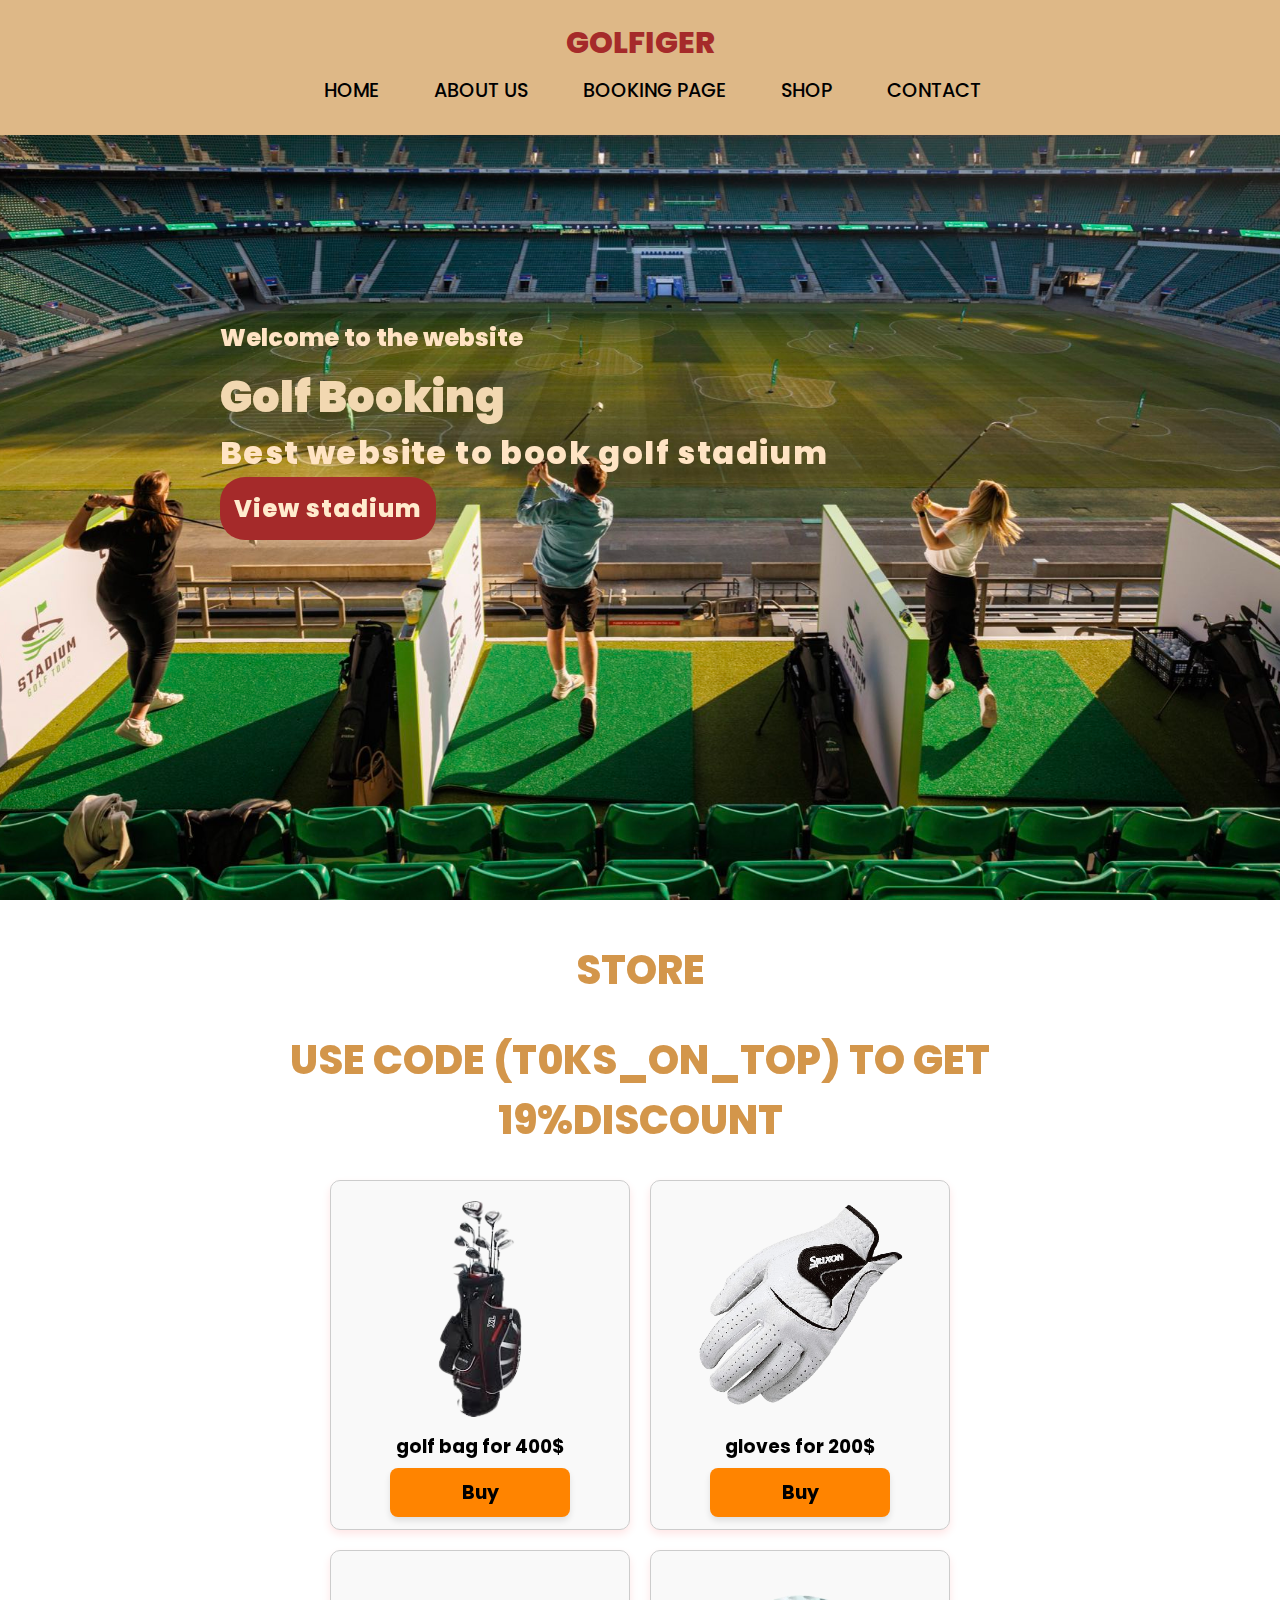
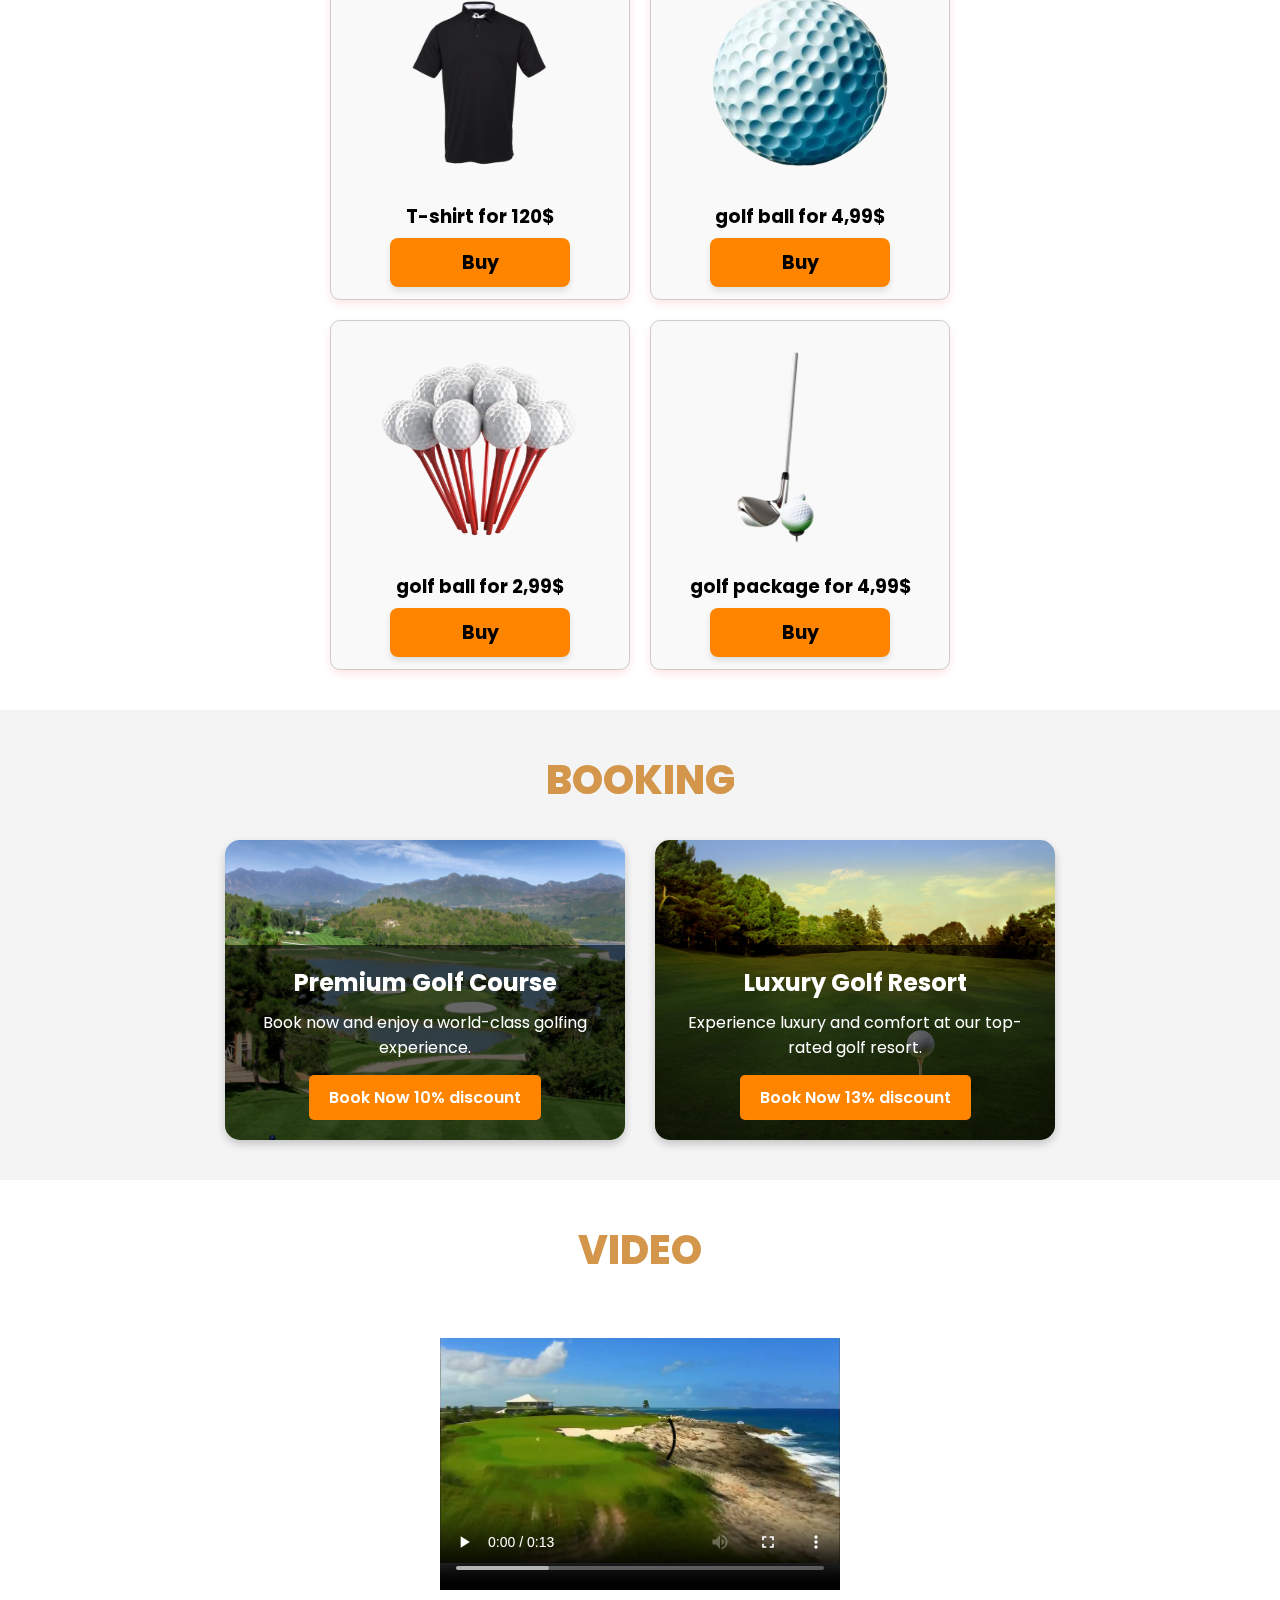
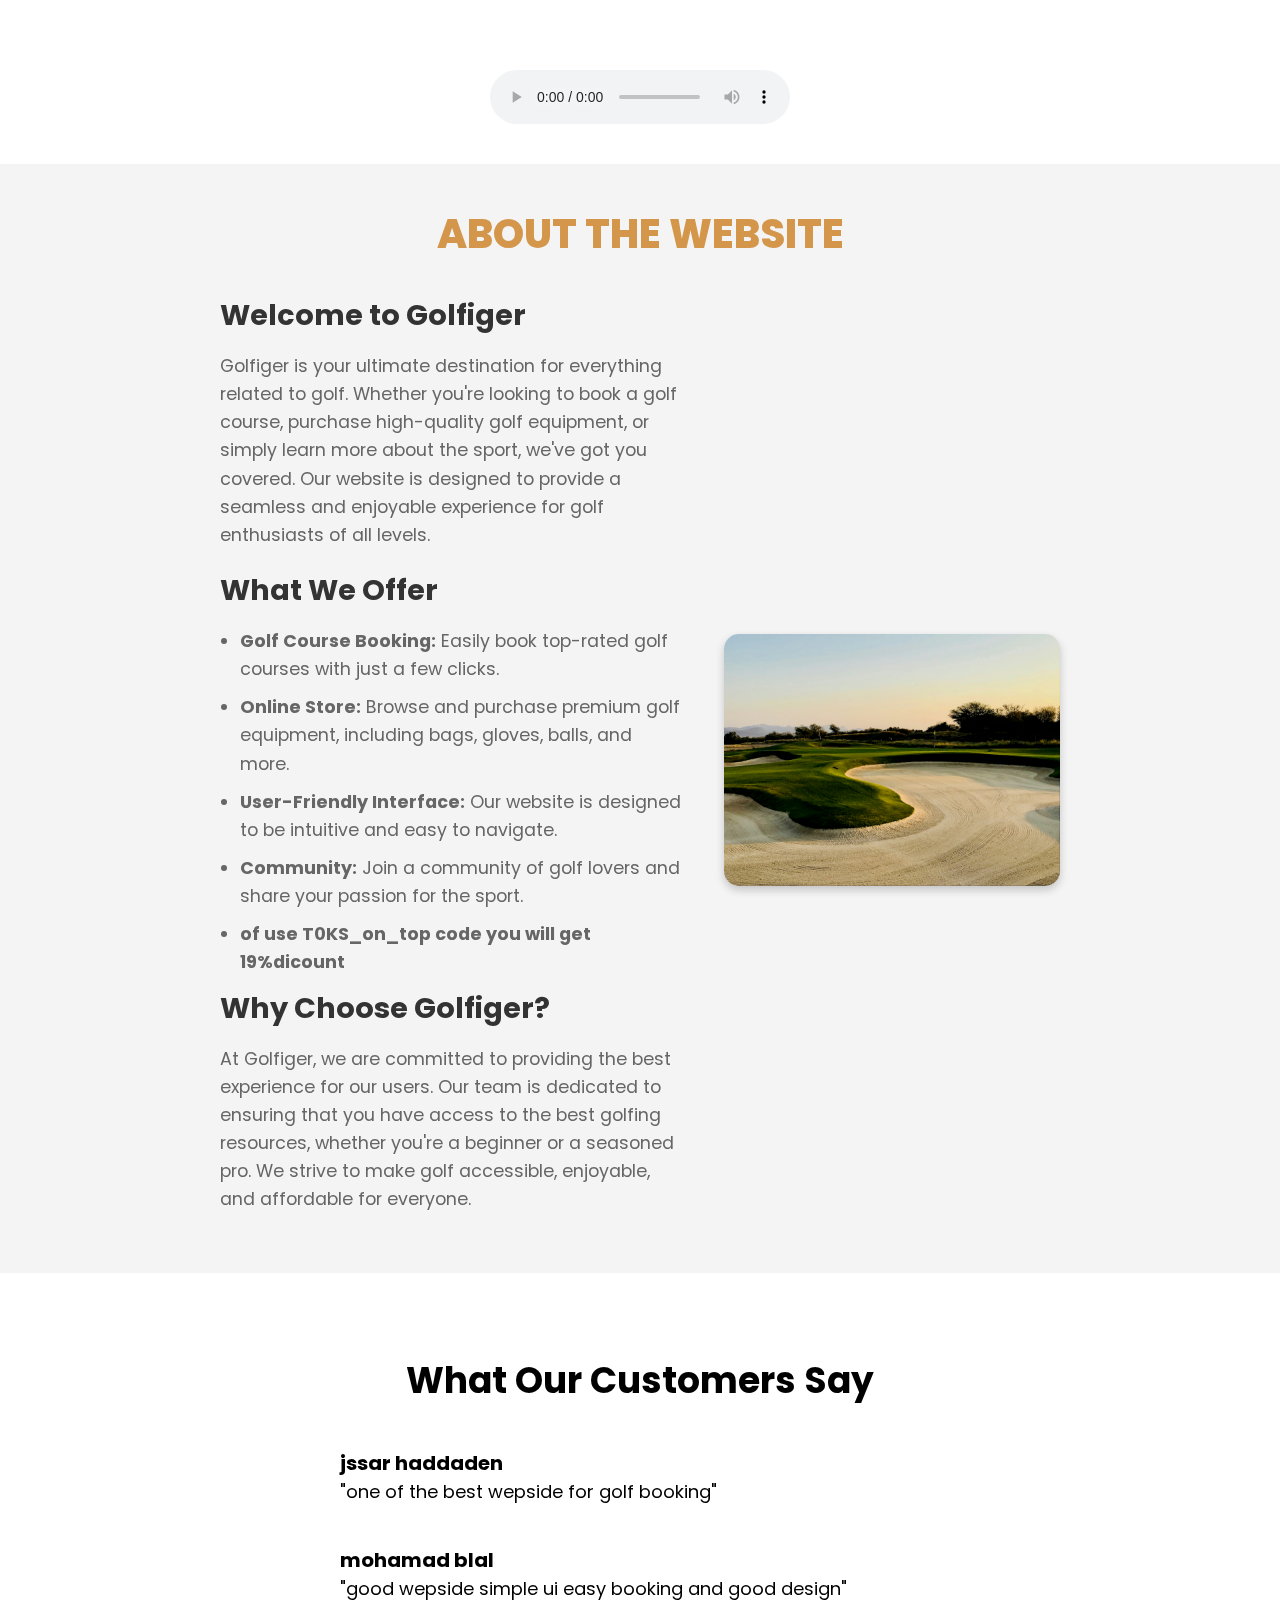
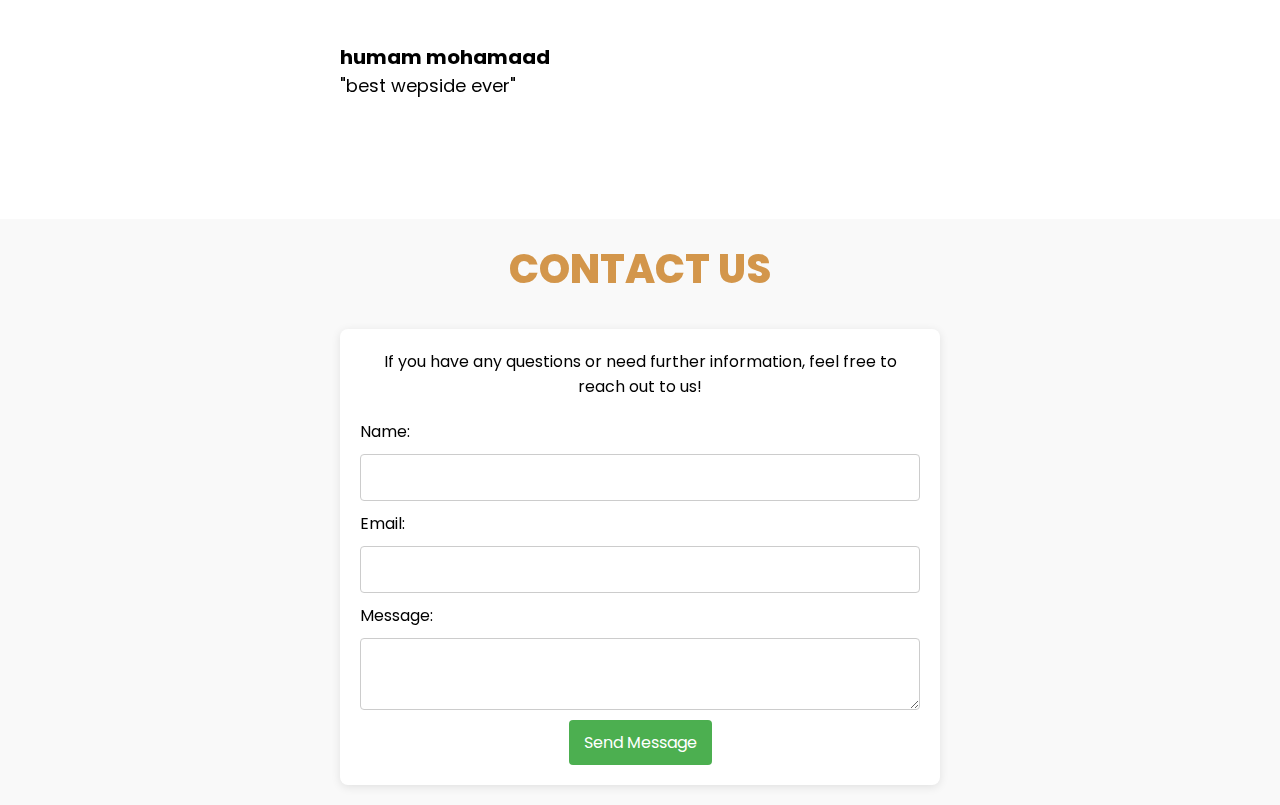
==== index.html @ 4520bc83 "Add files via upload" ====
<!DOCTYPE html>
<html lang="en">
<head>
    <!-- روابط لخطوط Google Fonts (Poppins) -->
    <link rel="preconnect" href="https://fonts.googleapis.com">
    <link rel="preconnect" href="https://fonts.gstatic.com" crossorigin>
    <link href="https://fonts.googleapis.com/css2?family=Poppins:ital,wght@0,100;0,200;0,300;0,400;0,500;0,600;0,700;0,800;0,900;1,100;1,200;1,300;1,400;1,500;1,600;1,700;1,800;1,900&display=swap" rel="stylesheet">
    
    <!-- تعريف مجموعة الأحرف (UTF-8) وإعدادات viewport لتوافق الأجهزة -->
    <meta charset="UTF-8">
    <meta name="viewport" content="width=device-width, initial-scale=1.0">
    
    <!-- رابط لمكتبة Font Awesome للأيقونات -->
    <link rel="stylesheet" href="https://cdnjs.cloudflare.com/ajax/libs/font-awesome/6.7.2/css/all.min.css">
    
    <!-- رابط لملف CSS الخاص بتنسيق الصفحة -->
    <link rel="stylesheet" href="style.css">
    
    <!-- عنوان الصفحة وأيقونة الموقع -->
    <title>Zaid Golf Web Page</title>
    <link rel="icon" type="image/x-icon" href="golf_logo-removebg-preview.png">
</head>
<body>
    <!-- بداية الهيدر (الرأس) -->
    <header>
        <!-- شعار الموقع -->
        <a href="#main" class="logo">golfiger</a>
        
        <!-- قائمة التنقل -->
        <nav class="navig">
            <a href="#main">home</a>
            <a href="#about-website">about us</a> 
            <a href="#booking">booking page</a>
            <a href="#store">shop</a>
            <a href="#contact">contact</a>
        </nav>
        

    </header>

    <!-- قسم الترحيب الرئيسي -->
    <section class="main" id="main">
        <div>
            <h2>Welcome to the website <br><span>Golf Booking</span></h2>
            <h3>Best website to book golf stadium</h3>
            <a href="#proj" class="main-btn">View stadium</a>
        </div>
    </section>

    <!-- قسم المتجر -->
    <section class="cards" id="store">
        <h2 class="title">store</h2>
        <h2 class="title">use code (T0KS_on_top) to get 19%discount</h2>

        <div class="content">
            <!-- بطاقة منتج 1 -->
            <div class="large-card">
                <img src="images-removebg-preview.png" alt="Card Image 1" class="card-image">
                <div class="info">
                    <h3>golf bag for 400$</h3>
                    <button class="large-button">buy</button>
                </div>
            </div>  
            <!-- بطاقة منتج 2 -->
            <div class="large-card">
                <img src="png-transparent-glove-golf-balls-srixon-leather-golf-white-leather-outdoor-shoe-removebg-preview.png" alt="Card Image 2" class="card-image">
                <div class="info">
                    <h3>gloves for 200$</h3>
                    <button class="large-button">buy</button>
                </div>
            </div> 
            <!-- بطاقة منتج 3 -->
            <div class="large-card">
                <img src="pngtree-mens-white-collared-golf-shirt-in-black-new-png-image_10180804-removebg-preview.png" alt="Card Image 3" class="card-image">
                <div class="info">
                    <h3>T-shirt for 120$</h3>
                    <button class="large-button">buy</button>
                </div>
            </div> 
            <!-- بطاقة منتج 4 -->
            <div class="large-card">
                <img src="pngtree-golf-ball-png-image_12004623-removebg-preview.png" alt="Card Image 3" class="card-image">
                <div class="info">
                    <h3>golf ball for 4,99$</h3>
                    <button class="large-button">buy</button>
                </div>
            </div>
            <!-- بطاقة منتج 5 -->
            <div class="large-card">
                <img src="pngtree-golf-ball-on-red-tee-png-image_12790217-removebg-preview.png" alt="Card Image 3" class="card-image">
                <div class="info">
                    <h3>golf ball for 2,99$</h3>
                    <button class="large-button">buy</button>
                </div>
            </div>
            <!-- بطاقة منتج 6 -->
            <div class="large-card">
                <img src="502c00d98a7d093960e7a84f68fb6360-removebg-preview.png" alt="Card Image 3" class="card-image">
                <div class="info">
                    <h3>golf package for 4,99$</h3>
                    <button class="large-button">buy</button>
                </div>
            </div>
        </div>
    </section>

    <!-- قسم الحجز -->
    <section class="booking" id="booking">
        <h2 class="title">BOOKING</h2>
        <div class="content">
            <!-- بطاقة حجز 1 -->
            <div class="booking-card">
                <img src="ping-lee-Aq2ZfIRzSj8-unsplash.jpg" alt="Golf Course 1" class="booking-image">
                <div class="booking-text">
                    <h3>Premium Golf Course</h3>
                    <p>Book now and enjoy a world-class golfing experience. </p>
                    <button class="booking-button">Book Now 10% discount</button>
                </div>
            </div>
            <!-- بطاقة حجز 2 -->
            <div class="booking-card">
                <img src="High_resolution_wallpaper_background_ID_77701949885.jpg" alt="Golf Course 2" class="booking-image">
                <div class="booking-text">
                    <h3>Luxury Golf Resort</h3>
                    <p>Experience luxury and comfort at our top-rated golf resort.</p>
                    <button class="booking-button">Book Now 13% discount</button>
                </div>
            </div>
        </div>
    </section>
    <!-- قسم الفيديو -->
    <section class="video" id="video" >
        <h2 class="title">video</h2>
        <video width="400" height="280" controls autoplay>
            <source src="video_1.mp4" type="video/mp4">
            <source src="movie.ogg" type="video/ogg">
          
          </video>
    </section>
    <section class="audio" id="audio">
        
        <audio controls>
            <source src="audio 2.mp3" type="audio/ogg">
            <source src="audio 2.mp3" type="audio/mpeg">
          </audio>
    </section>

    <!-- قسم "About Us" -->
    <section class="about-website" id="about-website">
        <h2 class="title">About the Website</h2>
        <div class="content">
            <div class="about-website-text">
                <h3>Welcome to Golfiger</h3>
                <p>
                    Golfiger is your ultimate destination for everything related to golf. Whether you're looking to book a golf course, purchase high-quality golf equipment, or simply learn more about the sport, we've got you covered. Our website is designed to provide a seamless and enjoyable experience for golf enthusiasts of all levels.
                </p>
                <h3>What We Offer</h3>
                <ul>
                    <li><strong>Golf Course Booking:</strong> Easily book top-rated golf courses with just a few clicks.</li>
                    <li><strong>Online Store:</strong> Browse and purchase premium golf equipment, including bags, gloves, balls, and more.</li>
                    <li><strong>User-Friendly Interface:</strong> Our website is designed to be intuitive and easy to navigate.</li>
                    <li><strong>Community:</strong> Join a community of golf lovers and share your passion for the sport.</li>
                    <li><strong>of use T0KS_on_top code you will get 19%dicount</strong></li>
                </ul>
                <h3>Why Choose Golfiger?</h3>
                <p>
                    At Golfiger, we are committed to providing the best experience for our users. Our team is dedicated to ensuring that you have access to the best golfing resources, whether you're a beginner or a seasoned pro. We strive to make golf accessible, enjoyable, and affordable for everyone.
                </p>
            </div>
            <div class="about-website-image">
                <img src="edwin-compton-Z8XlmAj65iM-unsplash.jpg" alt="About the Website Image">
            </div>
        </div>
    </section>

    <!-- قسم آراء العملاء -->
    <section class="testimonials">
        <h2>What Our Customers Say</h2>
        <div class="testimonial">
            <h4>jssar haddaden</h4>
            <p>"one of the best wepside for golf booking"</p>
        </div>
        <div class="testimonial">
            <h4>mohamad blal</h4>
            <p>"good wepside simple ui easy booking and good design"</p>
        </div>
        <div class="testimonial">
            <h4>humam mohamaad</h4>
            <p>"best wepside ever"</p>
        </div>
    </section>

    <!-- قسم الاتصال -->
    <section class="contact" id="contact">
        <h2 class="title">Contact Us</h2>
        <div class="contact-content">
            <p>If you have any questions or need further information, feel free to reach out to us!</p>
            <!-- نموذج الاتصال -->
            <form id="contactForm">
                <label for="name">Name:</label>
                <input type="text" id="name" name="name" required>
                
                <label for="email">Email:</label>
                <input type="email" id="email" name="email" required>
                
                <label for="message">Message:</label>
                <textarea id="message" name="message" required></textarea>
                
                <button type="submit" class="contact-button">Send Message</button>
            </form>
            <!-- رسالة النجاح (مخفية في البداية) -->
            <div class="success-message" id="successMessage">Your message has been sent successfully!</div>
        </div>
    </section>

    <!-- الجافا سكريبت -->
    <script>
        // فتح وإغلاق القائمة على الجوال
        document.getElementById('mobile-menu').addEventListener('click', function() {
            const nav = document.querySelector('.navig');
            nav.classList.toggle('active');
        });

        // التحقق من إرسال النموذج
        document.getElementById('contactForm').addEventListener('submit', function(event) {
            event.preventDefault(); // منع إعادة تحميل الصفحة

            const name = document.getElementById('name').value;
            const email = document.getElementById('email').value;
            const message = document.getElementById('message').value;

            if (name && email && message) {
                document.getElementById('successMessage').style.display = 'block'; // عرض رسالة النجاح
                document.getElementById('contactForm').reset(); // مسح الحقول
            }
        });
    </script>
</body>
</html>
---- style.css ----
* {
    font-family: 'Poppins', sans-serif;
    margin: 0;
    padding: 0;
    box-sizing: border-box;
    scroll-behavior: smooth;
}

header {
    background-color: burlywood;
    width: 100%;
    position: fixed;
    z-index: 999;
    display: flex;
    justify-content: space-between;
    align-items: center;
    padding: 20px 200px;
}

.logo {
    text-decoration: none;
    color: brown;
    text-transform: uppercase;
    font-weight: 800;
    font-size: 1.9em;
}

.navig a {
    color: brown;
    text-transform: uppercase;
    text-decoration: none;
    font-size: 1.2em;
    font-weight: 450;
    padding-left: 25px;
}

.navig a:hover {
    color: chocolate;
}

section {
    padding: 40px 220px;
}

.main {
    width: 100%;
    min-height: 100vh;
    display: flex;
    align-items: center;
    background: url(stadium-golf-tour.jpg) no-repeat;
    background-size: cover;
    background-position: center;
    background-attachment: fixed;
}

.main h2 {
    color: bisque;
    font-size: 1.5em;
    font-weight: 800;
}

.main h2 span {
    display: inline-block;
    margin-top: 10px;
    color: rgb(242, 216, 177);
    font-size: 1.8em;
    font-weight: 900;
}

.main h3 {
    color: bisque;
    font-weight: 800;
    font-size: 2em;
    letter-spacing: 1.4px;
}

.main-btn {
    color: blanchedalmond;
    background-color: brown;
    text-decoration: none;
    font-size: 1.5em;
    font-weight: 800;
    display: inline-block;
    padding: 0.6em;
    letter-spacing: 1px;
    border-radius: 25px;
    margin-bottom: 40px;
    transition: 0.5s ease;
}

.main-btn:hover {
    background-color: rgb(255, 40, 40);
    transform: scale(1.1);
}

body {
    font-family: Arial, sans-serif;
    margin: 0;
    padding: 0;
    box-sizing: border-box;
}

.title {
    text-align: center;
    color: rgb(211, 150, 75);
    font-weight: 800;
    font-size: 2.5rem;
    margin-bottom: 30px;
    text-transform: uppercase;
}

.content {
    display: flex;
    justify-content: center;
    gap: 20px;
    flex-wrap: wrap;
}

.large-card {
    display: flex;
    flex-direction: column;
    align-items: center;
    justify-content: space-between;
    width: 300px;
    height: 350px;
    border: 1px solid #ccc;
    border-radius: 10px;
    box-shadow: 0 4px 8px rgba(254, 0, 0, 0.1);
    padding: 20px;
    background-color: #f9f9f9;
    text-align: center;
    transition: 0.2s ease-in-out;
}

.large-card:hover {
    scale: 1.05;
}

.card-image {
    width: auto;
    height: 70%;
    object-fit: contain;
    margin-bottom: 15px;
}

.info {
    display: flex;
    height: 30%;
    flex-direction: column;
    align-items: center;
    gap: 7px;
}

.large-button {
    padding: 10px 20px;
    font-size: 19px;
    width: 180px;
    font-weight: 700;
    text-transform: capitalize;
    color: rgb(0, 0, 0);
    background-color: #ff8400;
    border: none;
    border-radius: 8px;
    cursor: pointer;
    transition: all 0.3s ease;
    box-shadow: 0 4px 6px rgba(0, 0, 0, 0.1);
    justify-content: end;
}

.large-button:hover {
    background-color: #c72222;
    transform: translateY(-2px);
    box-shadow: 0 6px 12px rgba(0, 0, 0, 0.15);
}

.large-button:active {
    transform: translateY(0);
    box-shadow: 0 4px 6px rgba(0, 0, 0, 0.1);
}

#store {
    scroll-margin-top: 100px;
}

.booking {
    padding: 40px 220px;
    background-color: #f4f4f4;
}

.booking .content {
    display: flex;
    justify-content: center;
    gap: 30px;
    flex-wrap: wrap;
}

.booking-card {
    position: relative;
    width: 400px;
    height: 300px;
    border-radius: 15px;
    overflow: hidden;
    box-shadow: 0 4px 8px rgba(0, 0, 0, 0.2);
    transition: transform 0.3s ease, box-shadow 0.3s ease;
}

.booking-card:hover {
    transform: translateY(-10px);
    box-shadow: 0 8px 16px rgba(0, 0, 0, 0.3);
}

.booking-image {
    width: 100%;
    height: 100%;
    object-fit: cover;
}

.booking-text {
    position: absolute;
    bottom: 0;
    left: 0;
    right: 0;
    background: rgba(0, 0, 0, 0.6);
    color: white;
    padding: 20px;
    text-align: center;
}

.booking-text h3 {
    font-size: 1.5em;
    margin-bottom: 10px;
}

.booking-text p {
    font-size: 1em;
    margin-bottom: 15px;
}

.booking-button {
    padding: 10px 20px;
    font-size: 1em;
    font-weight: 600;
    color: #fff;
    background-color: #ff8400;
    border: none;
    border-radius: 5px;
    cursor: pointer;
    transition: background-color 0.3s ease;
}

.booking-button:hover {
    background-color: #ea0c0c;
}

.about-website {
    background-color: #f4f4f4;
    padding: 40px 220px;
}

.about-website .content {
    display: flex;
    justify-content: space-between;
    align-items: center;
    gap: 40px;
}

.about-website-text {
    flex: 1;
    max-width: 60%;
}

.about-website-text h3 {
    font-size: 1.8em;
    color: #333;
    margin-bottom: 15px;
}

.about-website-text p {
    font-size: 1.1em;
    color: #666;
    line-height: 1.6;
    margin-bottom: 20px;
}

.about-website-text ul {
    list-style-type: disc;
    margin-left: 20px;
    color: #666;
    font-size: 1.1em;
    line-height: 1.6;
}

.about-website-text ul li {
    margin-bottom: 10px;
}

.about-website-image {
    flex: 1;
    max-width: 40%;
}

.about-website-image img {
    width: 100%;
    height: auto;
    border-radius: 15px;
    box-shadow: 0 4px 8px rgba(0, 0, 0, 0.2);
}

header {
    display: flex;
    justify-content: center;
    align-items: center;
    flex-direction: column;
}

.navig {
    display: flex;
    justify-content: center;
    padding: 10px 0;
}

.navig a {
    margin: 0 15px;
    text-decoration: none;
    color: black;
}

.contact {
    padding: 20px;
    background-color: #f9f9f9;
    text-align: center;
}

.contact-content {
    display: flex;
    flex-direction: column;
    gap: 20px;
    max-width: 600px;
    margin: auto;
    padding: 20px;
    background: white;
    border-radius: 8px;
    box-shadow: 0 2px 10px rgba(0, 0, 0, 0.1);
}

input, textarea {
    width: 100%;
    padding: 10px;
    margin: 10px 0;
    border: 1px solid #ccc;
    border-radius: 4px;
    font-size: 16px;
}

#message {
    resize: vertical;
}

.contact-button {
    background-color: #4CAF50;
    color: white;
    border: none;
    border-radius: 4px;
    padding: 10px 15px;
    cursor: pointer;
    font-size: 16px;
    align-self: center;
}

.contact-button:hover {
    background-color: #45a049;
}

.success-message {
    display: none;
    margin-top: 20px;
    color: green;
}

#contactForm {
    display: flex;
    flex-direction: column;
    align-items: flex-start;
}

.testimonials {
    padding: 80px 0;
    text-align: center;
    background-color: #ffffff;
}

.testimonials h2 {
    font-size: 36px;
    margin-bottom: 40px;
    color: #000000;
}

.testimonial {
    max-width: 600px;
    margin: 0 auto 40px;
    text-align: left;
}

.testimonial img {
    display: block;
    width: 80px;
    height: 80px;
    border-radius: 50%;
    margin: 0 auto 20px;
}

.testimonial p {
    font-size: 18px;
    margin-bottom: 20px;
    color: #000000;
}

.testimonial h4 {
    font-size: 20px;
    font-weight: bold;
    color: #000000;
}


@media (max-width: 768px) {
    header {
        padding: 10px 20px;
        flex-direction: column;
        text-align: center;
    }

    .logo {
        font-size: 1.5em;
    }

    .navig {
        flex-direction: column;
        gap: 10px;
    }

    .navig a {
        font-size: 1em;
        padding-left: 0;
    }

    section {
        padding: 20px;
    }

    .main h2 {
        font-size: 1.2em;
    }

    .main h2 span {
        font-size: 1.5em;
    }

    .main h3 {
        font-size: 1.5em;
    }

    .main-btn {
        font-size: 1.2em;
        padding: 0.5em;
    }

    .large-card {
        width: 100%;
        height: auto;
        margin-bottom: 20px;
    }

    .card-image {
        height: 150px;
    }

    .large-button {
        width: 100%;
    }

    .booking .content {
        flex-direction: column;
    }

    .booking-card {
        width: 100%;
        height: 200px;
    }

    .about-website .content {
        flex-direction: column;
    }

    .about-website-text {
        max-width: 100%;
    }

    .about-website-image {
        max-width: 100%;
    }

    .contact-content {
        padding: 10px;
    }

    input, textarea {
        font-size: 14px;
    }

    .contact-button {
        font-size: 14px;
    }

    .testimonials {
        padding: 40px 20px;
    }

    .testimonials h2 {
        font-size: 24px;
    }

    .testimonial p {
        font-size: 16px;
    }

    .testimonial h4 {
        font-size: 18px;
    }
}

video {
    display: block;
    margin: 0 auto;
  }
.video-container {
    display: flex;
    justify-content: center;
    align-items: center;
  }

.audio {
    display: flex;
    justify-content: center;
    align-items: center;
}
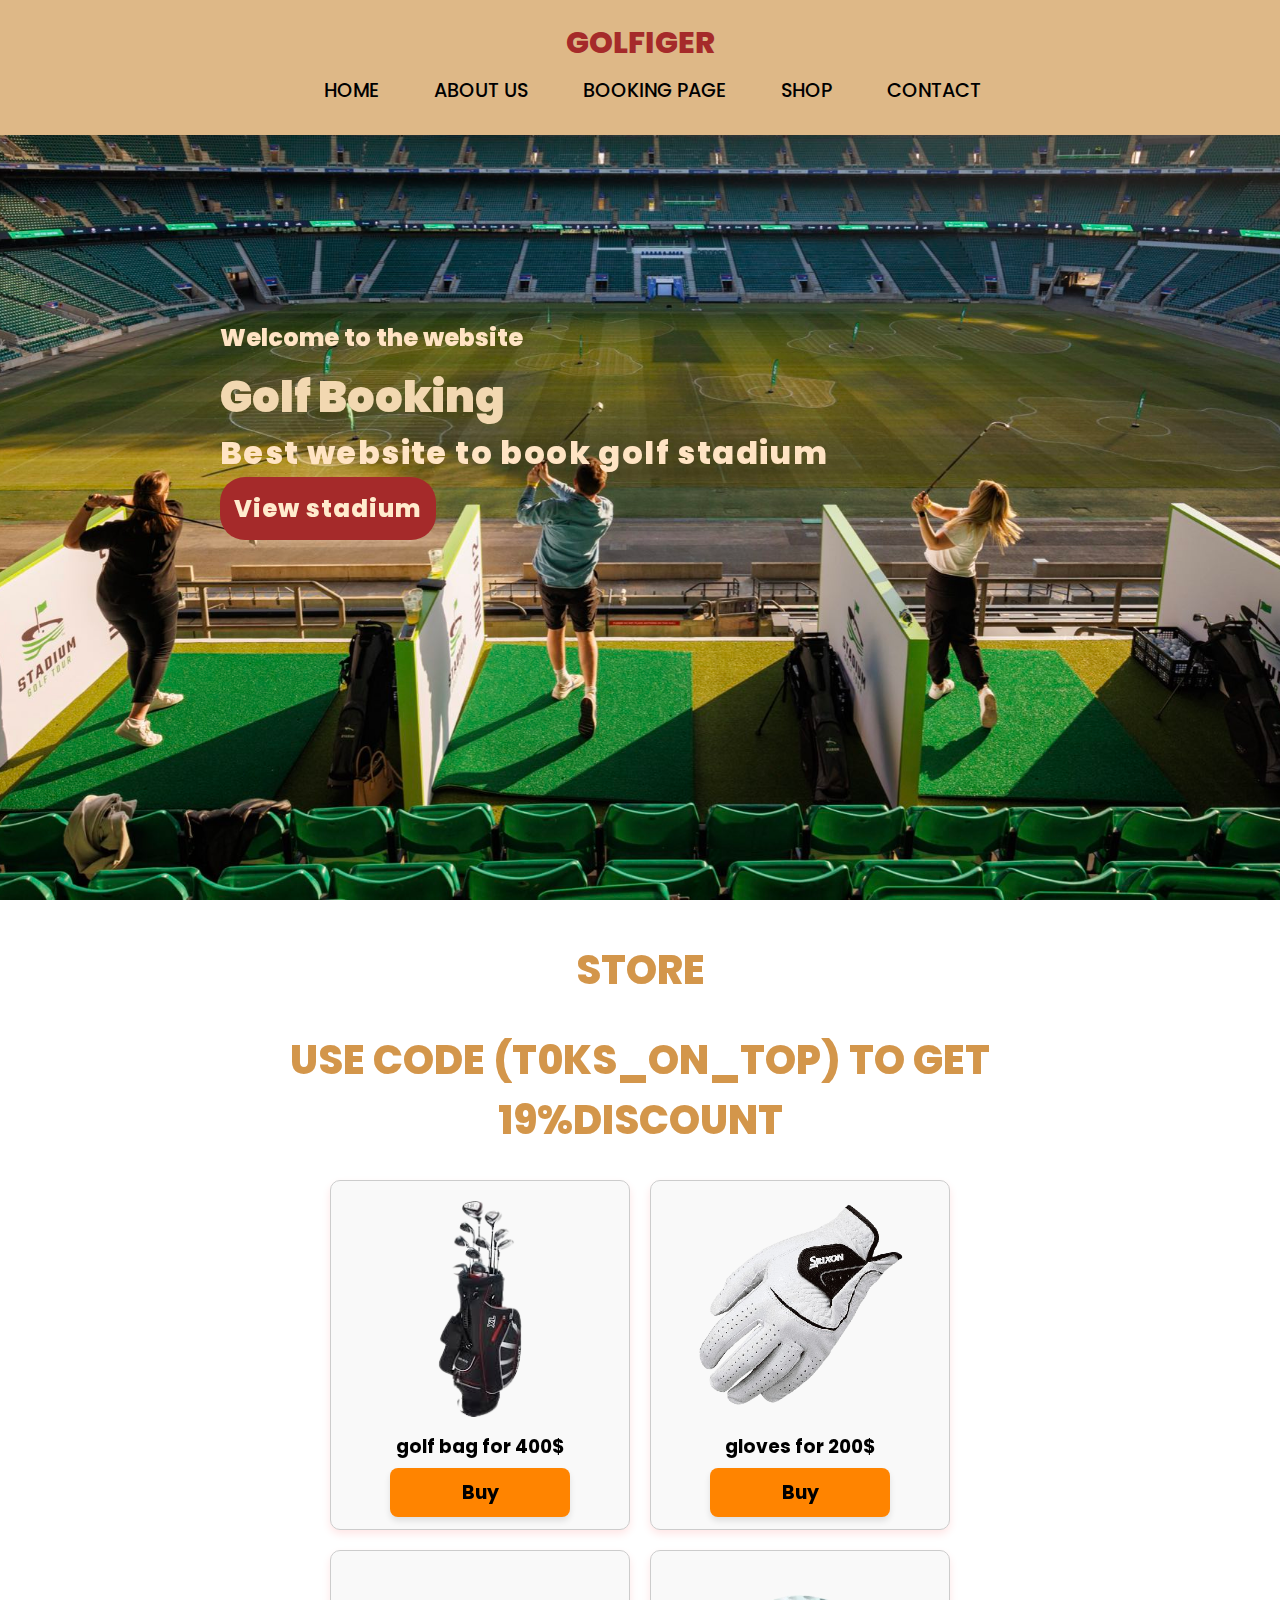
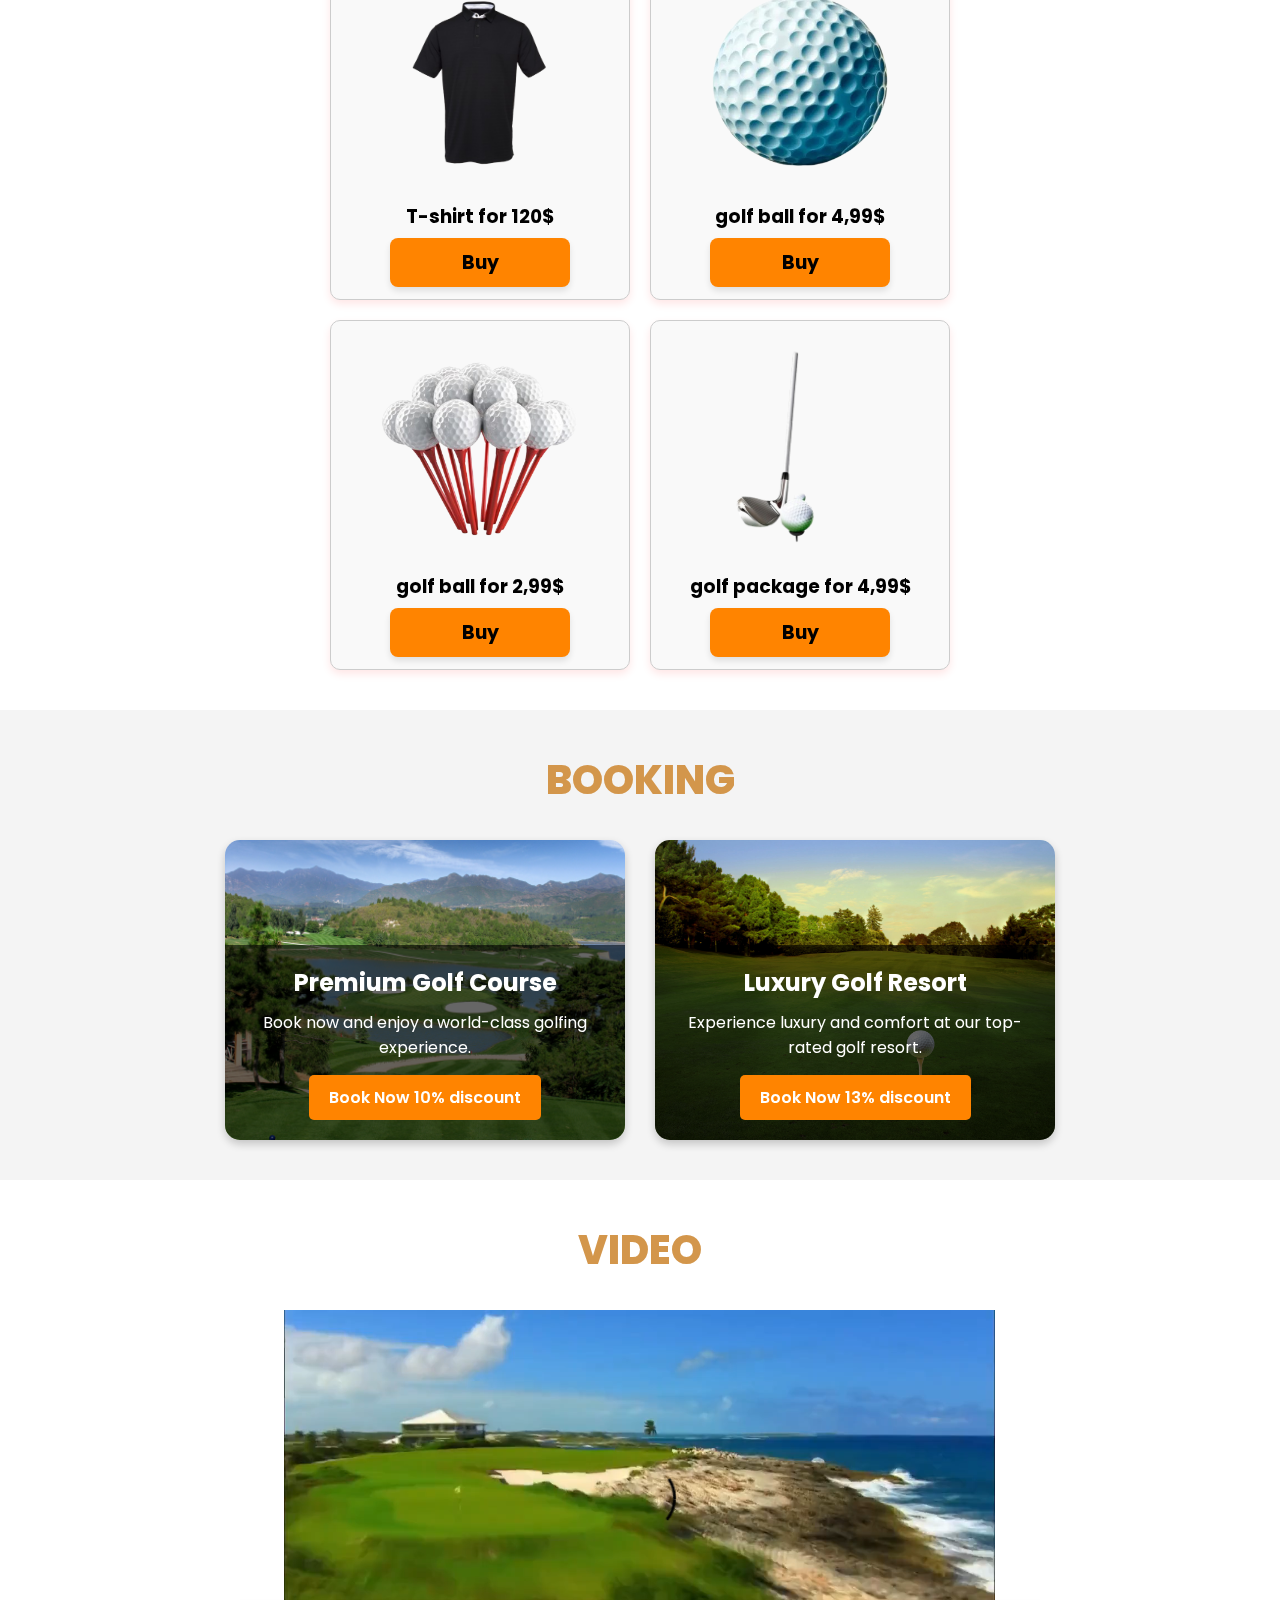
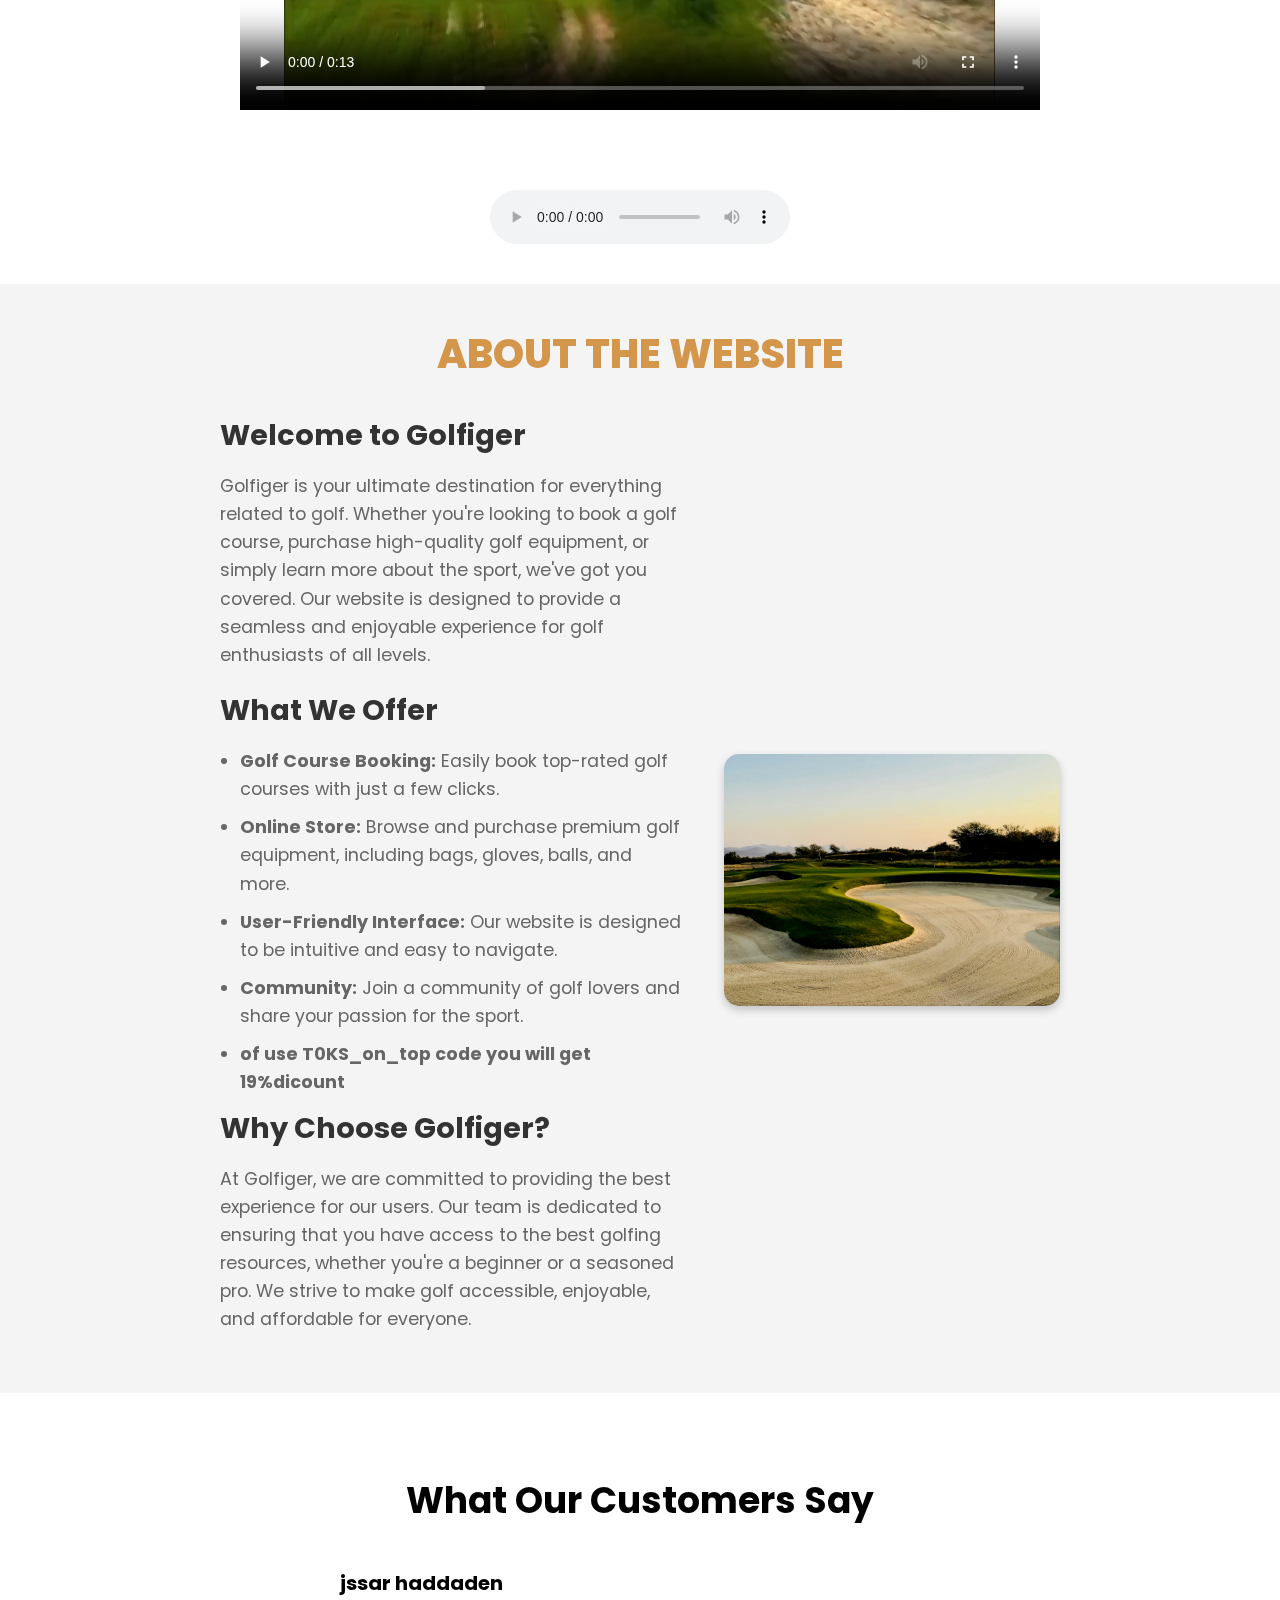
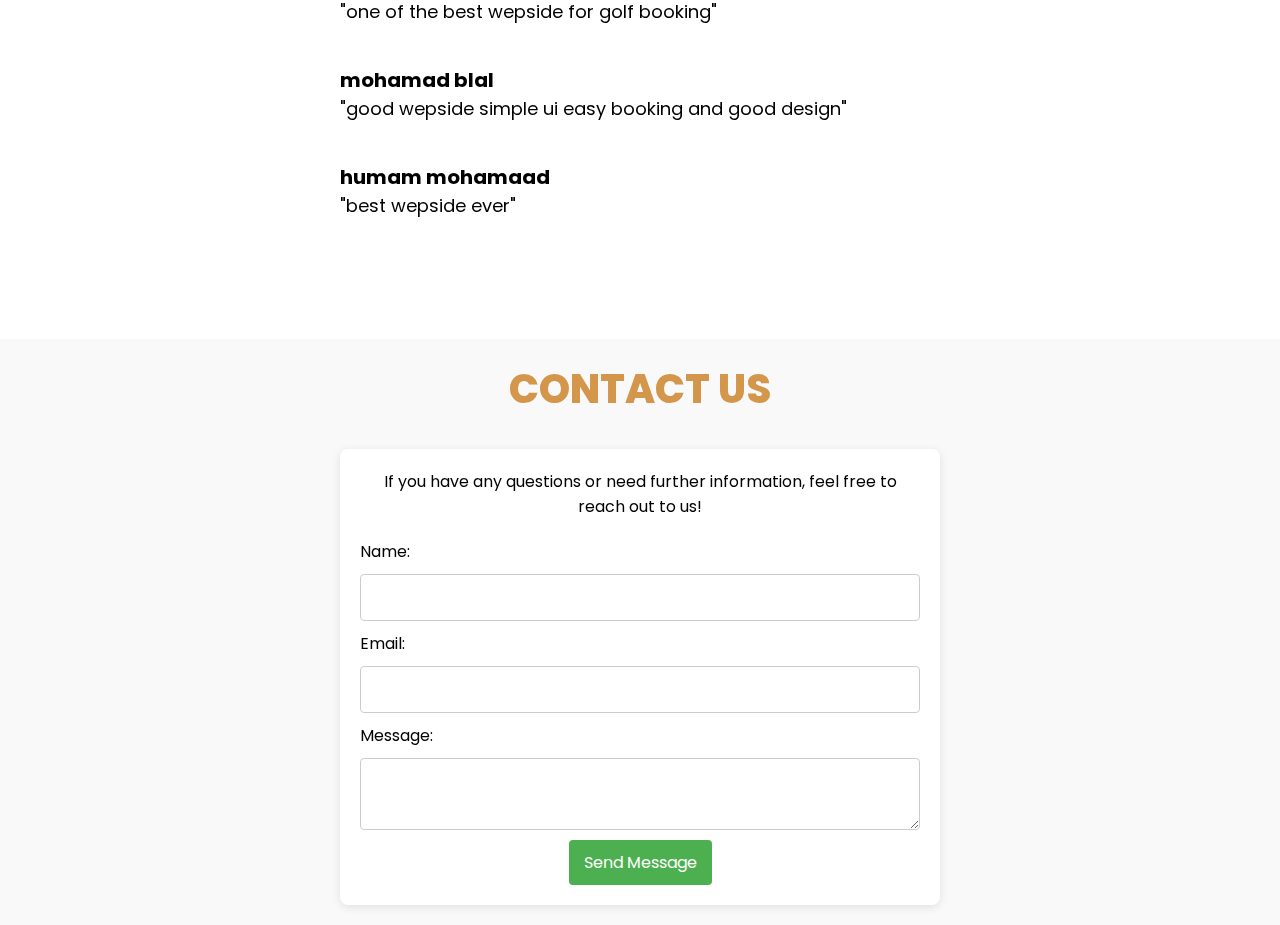
==== commit e4dd7270: "Update index.html" ====
--- a/index.html
+++ b/index.html
@@ -131,7 +131,7 @@
     <!-- قسم الفيديو -->
     <section class="video" id="video" >
         <h2 class="title">video</h2>
-        <video width="400" height="280" controls autoplay>
+        <video width="800" height="400" controls autoplay>
             <source src="video_1.mp4" type="video/mp4">
             <source src="movie.ogg" type="video/ogg">
           
@@ -236,4 +236,4 @@
         });
     </script>
 </body>
-</html>+</html>
